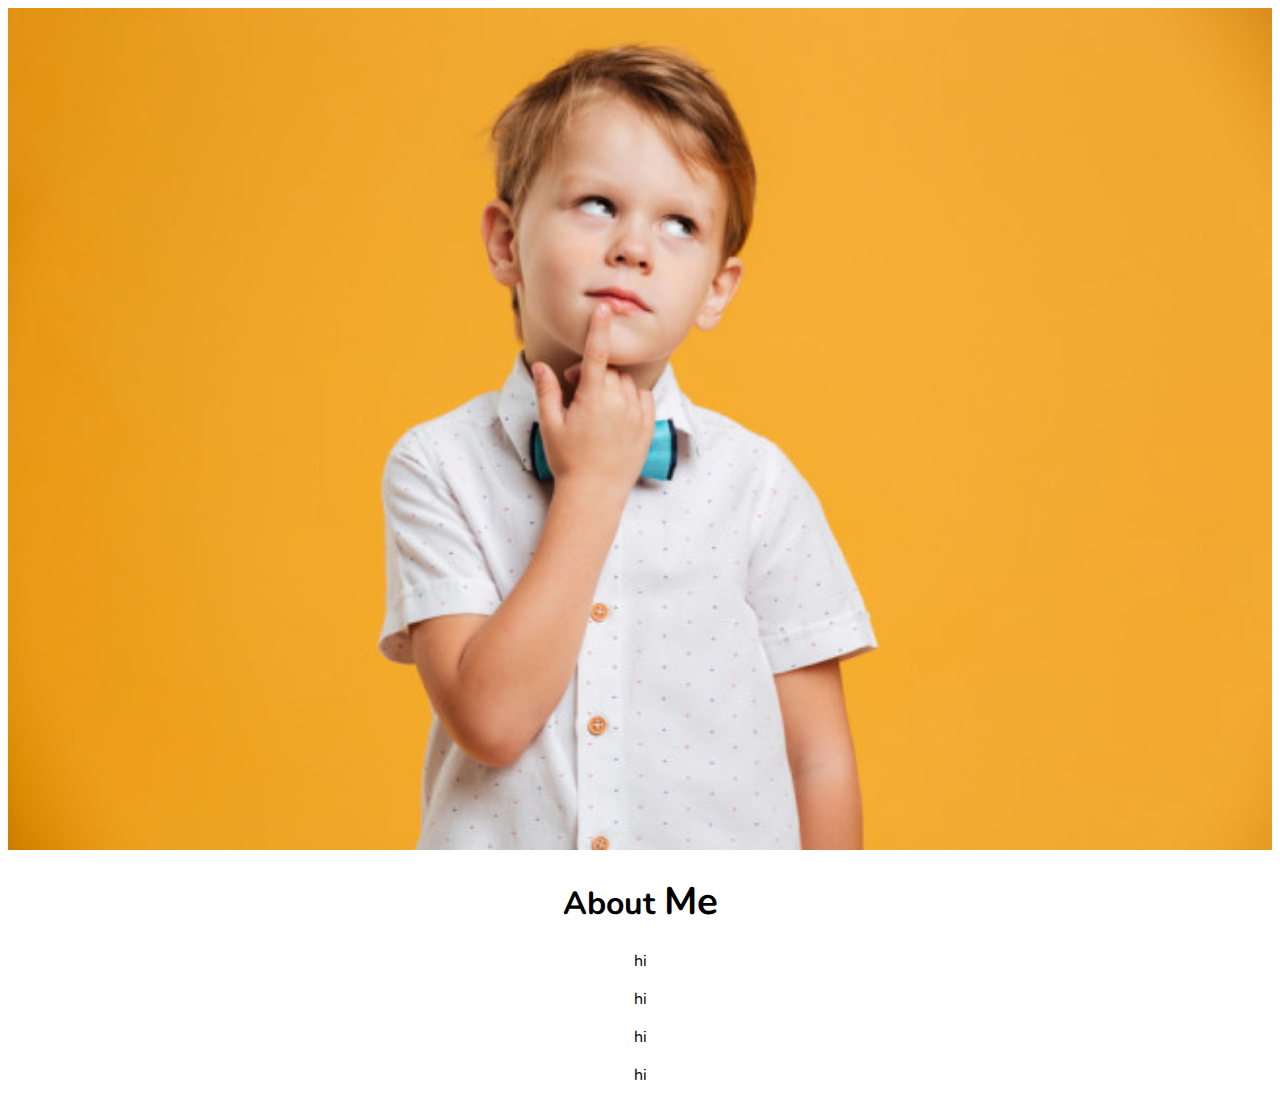
==== 3 | portfolio | about me section | haavish bonala/index.html @ 849850b4 "Add files via upload" ====
<!DOCTYPE html>
<html lang="en">
<head>
    <meta charset="UTF-8">
    <title>portfoilo</title>
    <link rel="stylesheet" href="./stylesheet.css">
    <link href="https://fonts.googleapis.com/css2?family=Nunito:wght@600&display=swap" rel="stylesheet">
</head>
<body>
<div id="home">
    <img class="homepic" src="./home_pic.jpg">
</div>
<div id="aboutme" align="center">
    <div>
        <h1>About <big>Me</big></h1>
    </div>
    <p>hi</p>
    <p>hi</p>
    <p>hi</p>
    <p>hi</p>
</div>
</body>
</html>
---- 3 | portfolio | about me section | haavish bonala/stylesheet.css ----
.homepic {
    width : 100%;
}

p , h1 {
    font-family : 'Nunito' ;
}
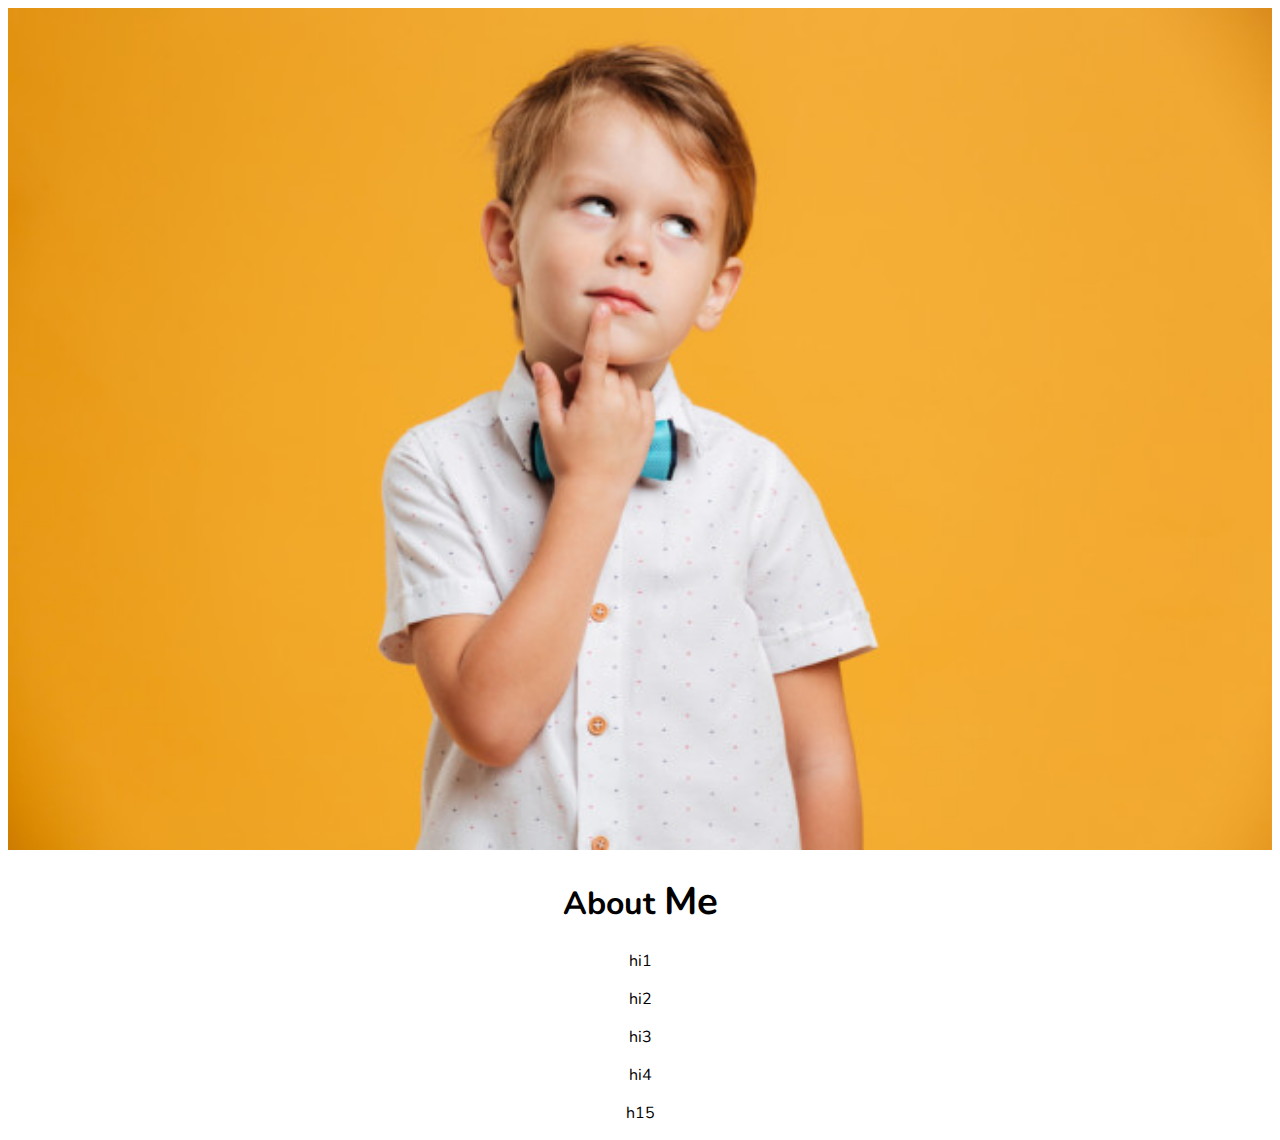
==== commit 4b119ae9: "Update index.html" ====
--- a/3 | portfolio | about me section | haavish bonala/index.html
+++ b/3 | portfolio | about me section | haavish bonala/index.html
@@ -14,10 +14,11 @@
     <div>
         <h1>About <big>Me</big></h1>
     </div>
-    <p>hi</p>
-    <p>hi</p>
-    <p>hi</p>
-    <p>hi</p>
+    <p>hi1</p>
+    <p>hi2</p>
+    <p>hi3</p>
+    <p>hi4</p>
+    <p>h15</p>
 </div>
 </body>
-</html>+</html>
